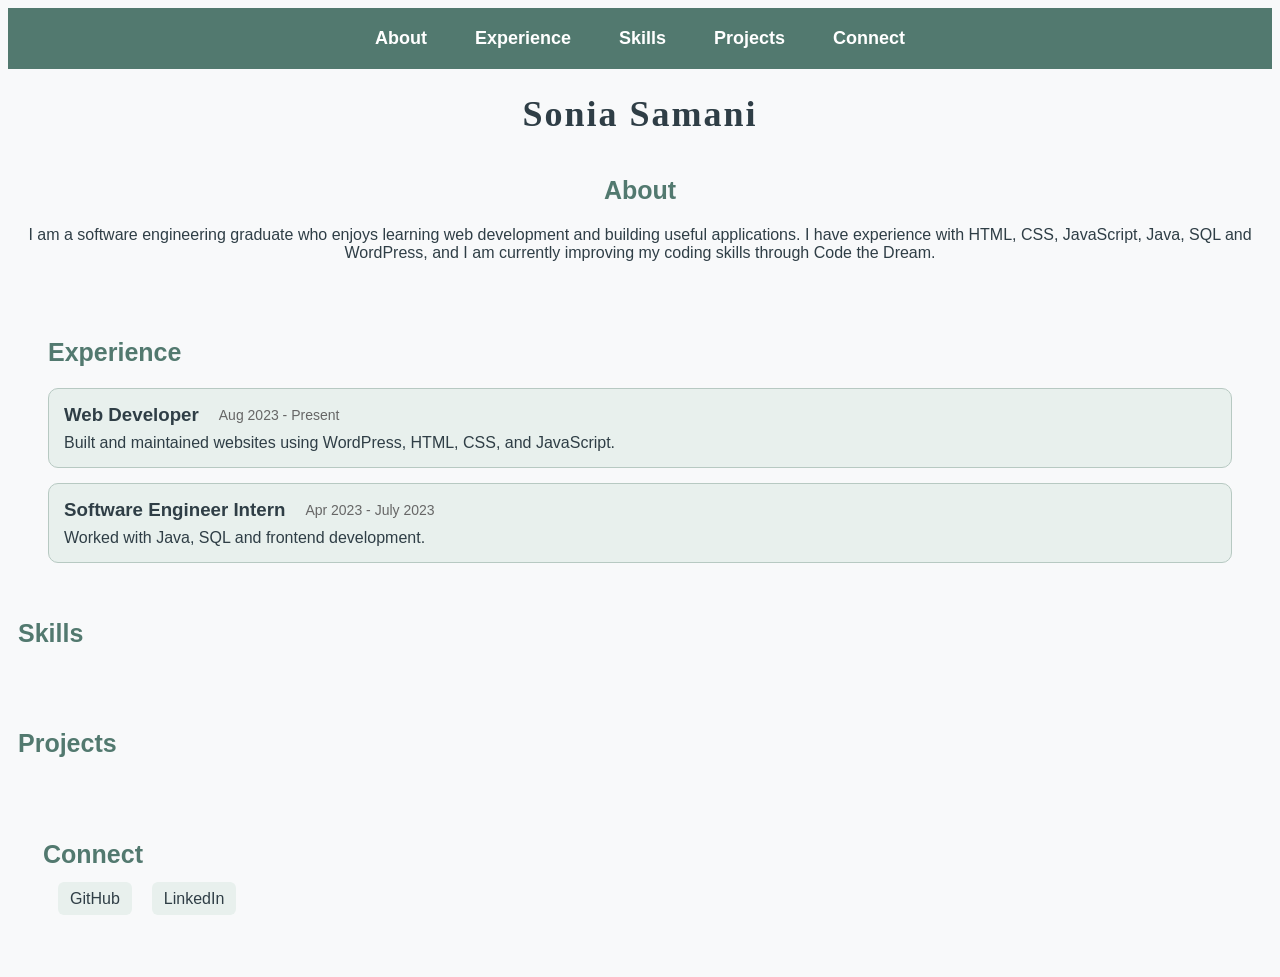
==== index.html @ a03b270a "add lesson-6 CSS and layout updates" ====
<!DOCTYPE html>
<html lang="en">
  <head>
    <title>Sonia Samani's Portfolio</title>
    <meta charset="UTF-8">
    <meta name="description" content="Sonia Samani's portfolio website">
    <meta
      name="keywords"
      content="Sonia Samani, portfolio, software engineering, web development"
    >
    <meta name="viewport" content="width=device-width, initial-scale=1.0">
    <link rel="stylesheet" href="css/index.css">
  </head>

  <body>
    <nav>
      <a href="#About">About</a>
      <a href="#Experience">Experience</a>
      <a href="#Skills">Skills</a>
      <a href="#Projects">Projects</a>
      <a href="#Connect">Connect</a>
    </nav>
    <h1>Sonia Samani</h1>

    <section id="About">
      <h2>About</h2>
      <p>
        I am a software engineering graduate who enjoys learning web development
        and building useful applications. I have experience with HTML, CSS,
        JavaScript, Java, SQL and WordPress, and I am currently improving my coding
        skills through Code the Dream.
      </p>
    </section>

    <section id="Experience">
      <h2>Experience</h2>
      <div class="experience-item">
        <div class="experience-header">
          <h3>Web Developer</h3>
          <span>Aug 2023 - Present</span>
        </div>
          <p>Built and maintained websites using WordPress, HTML, CSS, and JavaScript.</p>
      </div>
      <div class="experience-item">
        <div class="experience-header">
          <h3>Software Engineer Intern</h3>
          <span>Apr 2023 - July 2023</span>
        </div>
        <p>Worked with Java, SQL and frontend development.</p>
      </div>
    </section>

      <!-- comments:
       <ul>
        <li>HTML and CSS</li>
        <li>JavaScript</li>
        <li>Java programming</li>
        <li>WordPress development</li>
        <li>Git and GitHub</li>
      </ul> 
    -->
    

    <section id="Skills">
      <h2>Skills</h2>
    </section>

    <section id="Projects">
      <h2>Projects</h2>
      <ul></ul>
    </section>

    <section id="Connect">
      <h2>Connect</h2>
      <ul>
        <li>
          <a href="https://github.com/soniasamani">GitHub</a>
        </li>
        <li>
          <a href="https://www.linkedin.com/in/sonia-samani">LinkedIn</a>
        </li>
      </ul>
    </section>
  </body>
</html>
---- css/index.css ----
body{
  background-color:#f8f9fa;
  color: #2f3e46;
  font-family: Arial, Helvetica, sans-serif;
}
section {
    padding: 10px;
    margin-bottom: 20px;
  }
  #About {
    text-align: center;
  }
  h1 {
    font-size: 36px;
    font-weight: 700;
    color: #2f3e46;
    font-family: serif;
    text-align: center;
    letter-spacing: 2px;
    margin-bottom: 10px;
  }
  
  h2 {
    font-size: 25px;
    font-weight: 700;
    color: #52796f;
  }
 
  #Connect li {
    margin-bottom: 23px;
  }
 
  nav{
      position:sticky;
      top:0;
      background-color: #52796f;
      padding: 10px; 
      display: flex;
      gap: 20px;
      justify-content: center;
  }
  nav a {
    padding: 10px 14px;
    text-decoration: none;
    font-size: 18px;
    color: white;
    font-weight: 600;
    border-radius: 6px;
  }
  nav a:hover {
    background-color: #354f52;
  }
 
  .experience-header{
    display: flex;
    align-items: center;
    gap: 20px;
    margin-bottom: 8px;
}
.experience-item {
    background-color: #e8f0ed;
    padding: 15px;
    margin-bottom: 15px;
    border: 1px solid #b7c9c2;
    border-radius: 10px;
  }
  .experience-item h3, .experience-item p{
      margin:0;
  }
  .experience-header span {
    color: #666;
    font-size: 14px;
  }
  #Experience{
      margin: 0 30px;
  }

  #Connect ul {
    display: flex;
    list-style-type: none;
    gap: 20px;
  }

  #Connect h2 {
    margin-left: 25px;
  }

  #Connect a {
    background-color: #e8f0ed;
    color: #2f3e46;
    padding: 8px 12px;
    text-decoration: none;
    border-radius: 6px;
  }

  #Connect a:hover {
    background-color: #52796f;
    color: white;
  }
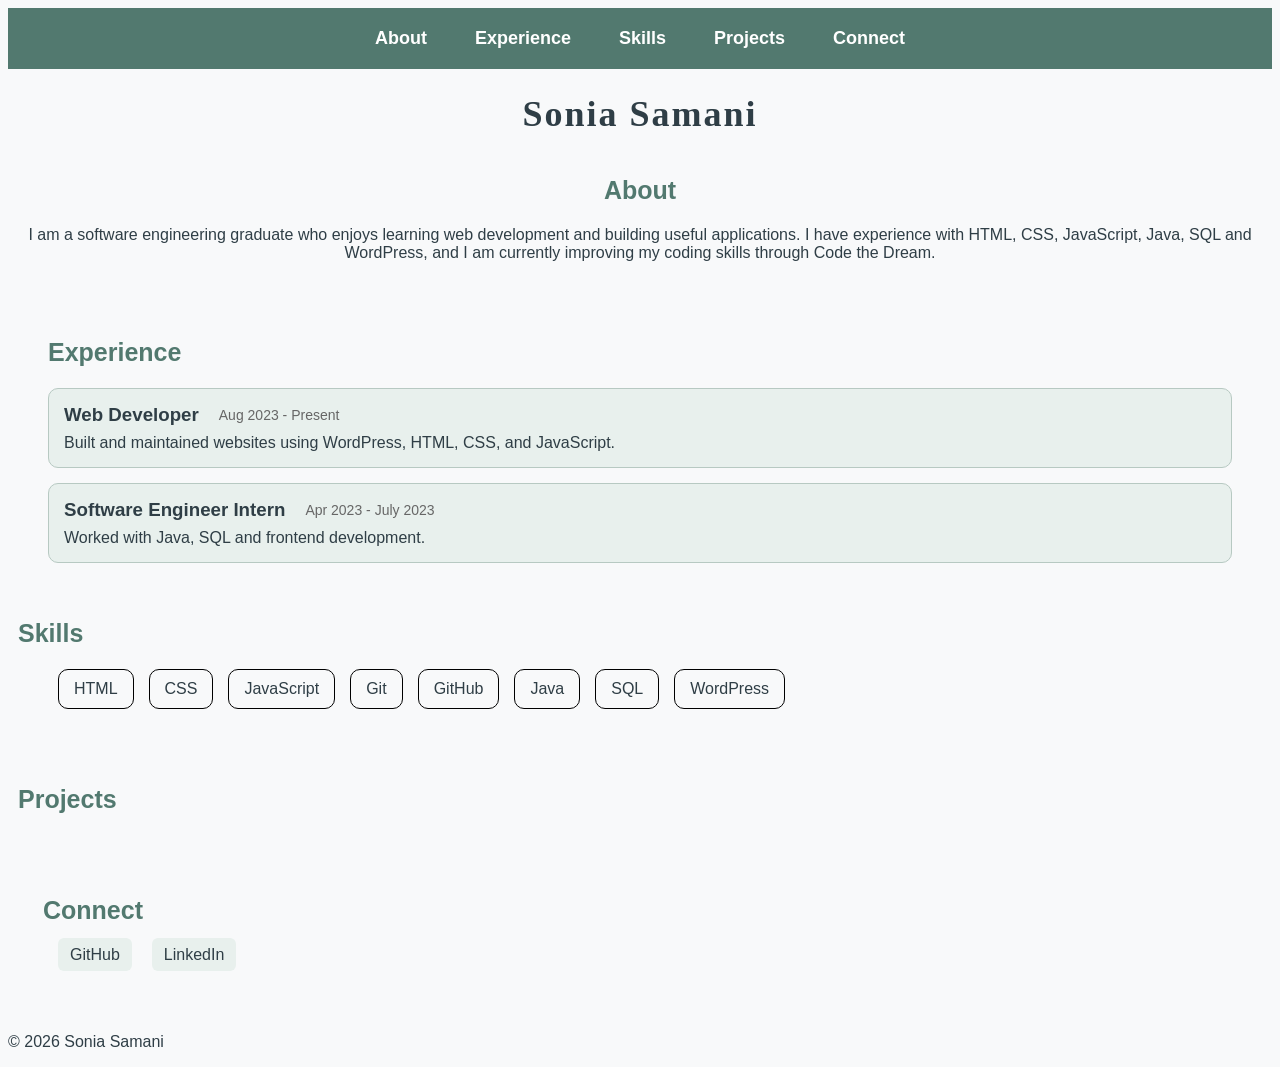
==== commit 5d422cde: "js added, created footer and skills" ====
--- a/index.html
+++ b/index.html
@@ -63,6 +63,7 @@
 
     <section id="Skills">
       <h2>Skills</h2>
+      <ul></ul>
     </section>
 
     <section id="Projects">
@@ -81,5 +82,6 @@
         </li>
       </ul>
     </section>
+    <script src="js/index.js"></script> 
   </body>
 </html>
--- a/css/index.css
+++ b/css/index.css
@@ -96,4 +96,14 @@
   #Connect a:hover {
     background-color: #52796f;
     color: white;
+  }
+  #Skills ul {
+    display: flex;
+    gap : 15px;
+    list-style: none;
+  }
+  #Skills li {
+    padding: 10px 15px;
+    border: 1px solid black;
+    border-radius: 10px;
   }
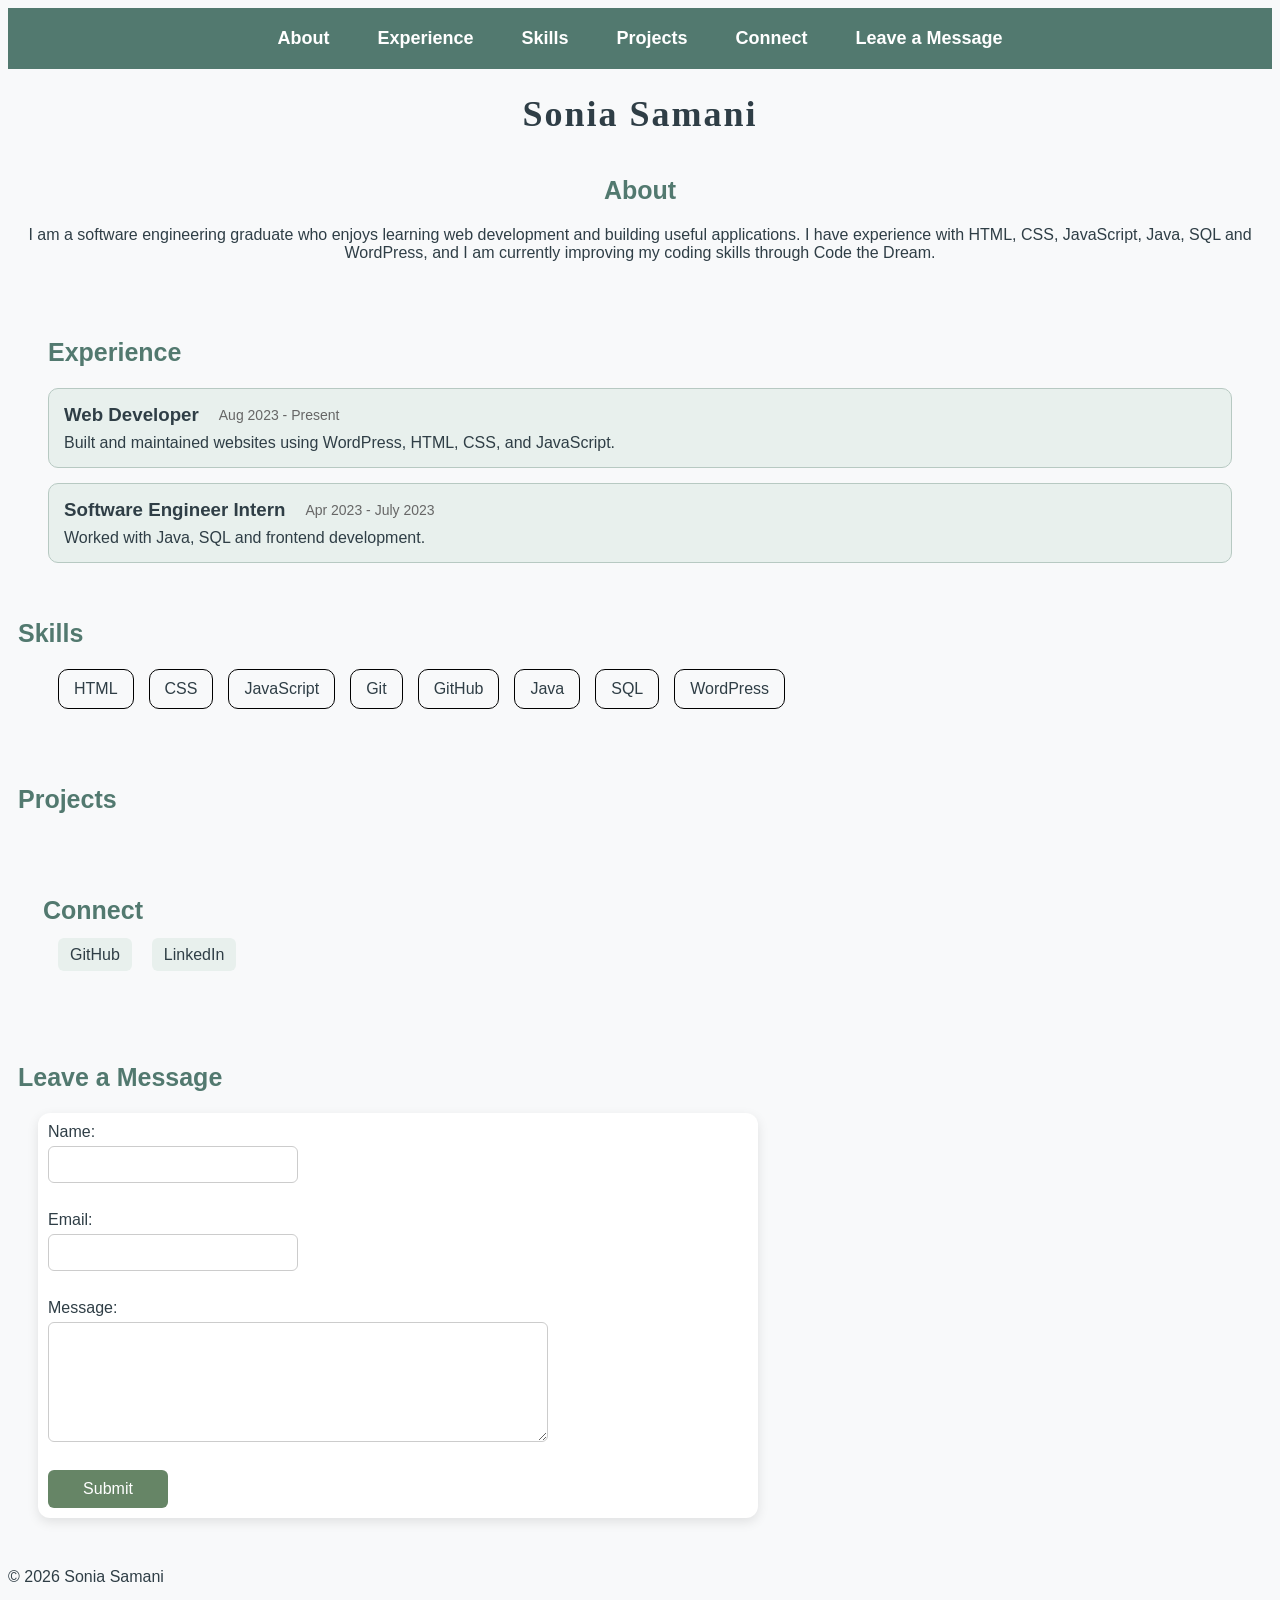
==== commit 48abef2c: "complete lesson 8 message form and functionality added" ====
--- a/index.html
+++ b/index.html
@@ -19,6 +19,7 @@
       <a href="#Skills">Skills</a>
       <a href="#Projects">Projects</a>
       <a href="#Connect">Connect</a>
+      <a href="#message">Leave a Message</a>
     </nav>
     <h1>Sonia Samani</h1>
 
@@ -82,6 +83,34 @@
         </li>
       </ul>
     </section>
+
+    <section id ="message">
+      <h2>Leave a Message</h2>
+
+      <form name="leave_message">
+        <label for="usersName">Name:</label>
+        <input id="usersName" type="text" name="usersName" required>
+
+        <br>
+
+        <label for="usersEmail">Email:</label>
+        <input id="usersEmail" type="email" name="usersEmail" required>
+
+        <br>
+
+        <label for="usersMessage">Message:</label>
+        <textarea id="usersMessage" name="usersMessage" required></textarea>
+
+        <br>
+
+        <button type="submit">Submit</button>
+      </form>
+    </section>
+    <section id="messages">
+      <h2>Messages</h2>
+      <ul></ul>
+    </section>
+
     <script src="js/index.js"></script> 
   </body>
 </html>
--- a/css/index.css
+++ b/css/index.css
@@ -106,4 +106,87 @@
     padding: 10px 15px;
     border: 1px solid black;
     border-radius: 10px;
-  }+  }
+  #message form {
+    display: flex;
+    flex-direction: column;
+    gap: 5px;
+    max-width: 700px;
+    margin: 20px;
+    padding: 10px;
+    background-color: white;
+    border-radius: 12px;
+    box-shadow: 0 4px 12px rgba(0, 0, 0, 0.1);
+   
+  }
+  #message input{
+  width: 100%;
+  max-width: 250px;
+  padding: 10px;
+  box-sizing: border-box;
+  border: 1px solid #ccc;
+  border-radius: 6px;
+}
+#message textarea {
+  width: 100%;
+  max-width: 500px;
+  padding: 10px;
+  box-sizing: border-box;
+  min-height: 120px;
+  resize: vertical;
+  border: 1px solid #ccc;
+  border-radius: 6px;
+}
+#message button {
+  width: 120px;
+  padding: 10px 16px;
+  border: none;
+  border-radius: 6px;
+  background-color: #668566;
+  color: white;
+  font-size: 16px;
+  cursor: pointer;
+}
+#message button:hover {
+  opacity: 0.85;
+}
+@media (max-width: 600px) {
+  #message input,
+  #message textarea {
+    max-width: 100%;
+    font-size: 16px;
+  }
+
+  #message button {
+    width: 100%;
+    max-width: 200px;
+    padding: 12px;
+  }
+}
+#messages {
+  display: none;
+}
+#messages li {
+  margin-bottom: 10px;
+  padding: 12px;
+  background-color: white;
+  border-radius: 8px;
+  list-style: none;
+  display: flex;
+  align-items: center;
+  gap: 10px;
+  }
+#messages li a {
+  font-weight: bold;
+  text-decoration: none;
+  margin-right: 8px;
+}
+#messages li span {
+  margin-right: 10px;
+}
+#messages li button {
+  padding: 6px 10px;
+  border: none;
+  border-radius: 5px;
+  cursor: pointer;
+}
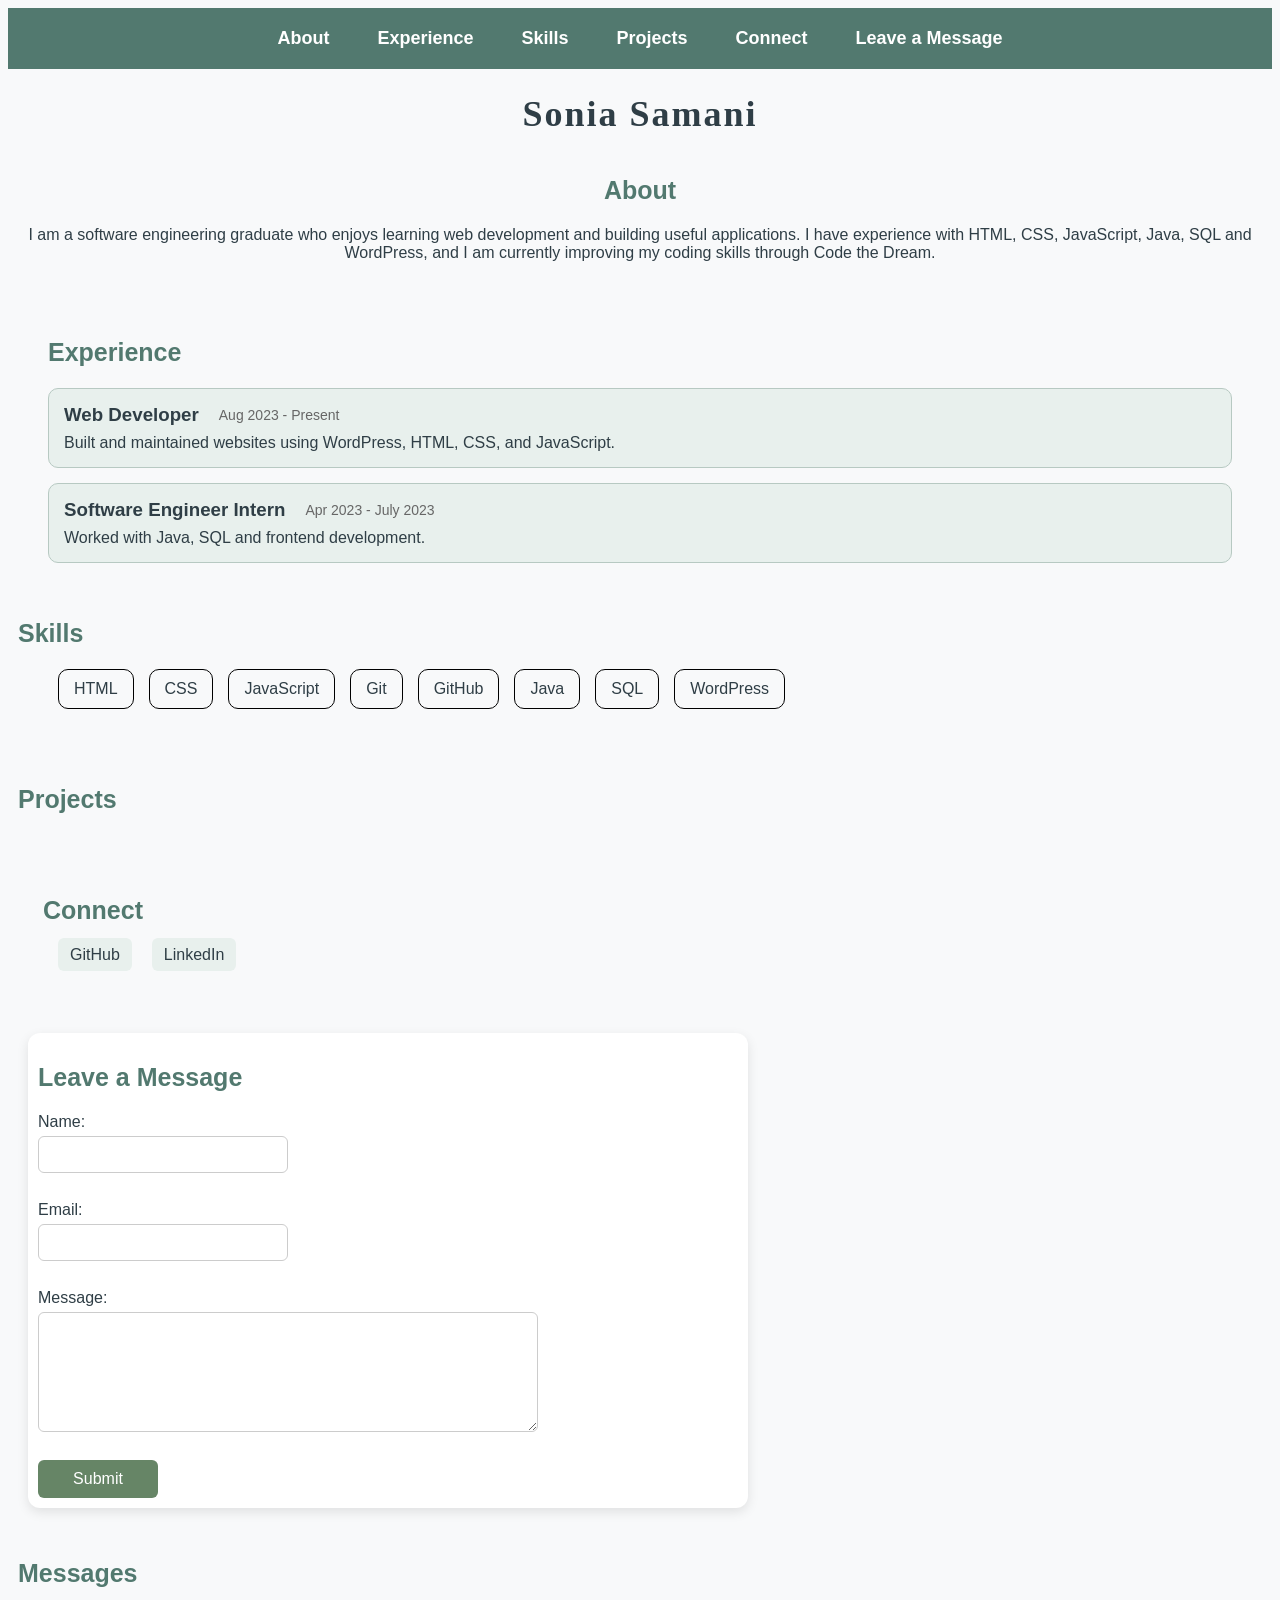
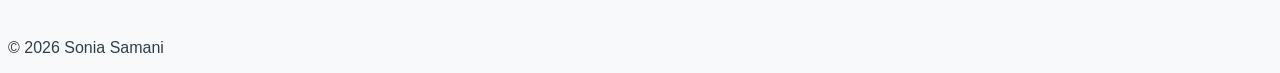
==== commit 79c795f6: "complete lesson 8 message form" ====
--- a/index.html
+++ b/index.html
@@ -19,7 +19,7 @@
       <a href="#Skills">Skills</a>
       <a href="#Projects">Projects</a>
       <a href="#Connect">Connect</a>
-      <a href="#message">Leave a Message</a>
+      <a href="#leave-message">Leave a Message</a>
     </nav>
     <h1>Sonia Samani</h1>
 
@@ -84,7 +84,7 @@
       </ul>
     </section>
 
-    <section id ="message">
+    <section id="leave-message">
       <h2>Leave a Message</h2>
 
       <form name="leave_message">
--- a/css/index.css
+++ b/css/index.css
@@ -107,19 +107,22 @@
     border: 1px solid black;
     border-radius: 10px;
   }
-  #message form {
+
+  #leave-message form {
     display: flex;
     flex-direction: column;
-    gap: 5px;
+    gap: 5px;  
+}
+  
+  #leave-message {
     max-width: 700px;
     margin: 20px;
     padding: 10px;
     background-color: white;
     border-radius: 12px;
     box-shadow: 0 4px 12px rgba(0, 0, 0, 0.1);
-   
   }
-  #message input{
+  #leave-message input{
   width: 100%;
   max-width: 250px;
   padding: 10px;
@@ -127,7 +130,7 @@
   border: 1px solid #ccc;
   border-radius: 6px;
 }
-#message textarea {
+#leave-message textarea {
   width: 100%;
   max-width: 500px;
   padding: 10px;
@@ -137,7 +140,7 @@
   border: 1px solid #ccc;
   border-radius: 6px;
 }
-#message button {
+#leave-message button {
   width: 120px;
   padding: 10px 16px;
   border: none;
@@ -147,25 +150,23 @@
   font-size: 16px;
   cursor: pointer;
 }
-#message button:hover {
+#leave-message button:hover {
   opacity: 0.85;
 }
 @media (max-width: 600px) {
-  #message input,
-  #message textarea {
+  #leave-message input,
+  #leave-message textarea {
     max-width: 100%;
     font-size: 16px;
   }
 
-  #message button {
+  #leave-message button {
     width: 100%;
     max-width: 200px;
     padding: 12px;
   }
 }
-#messages {
-  display: none;
-}
+
 #messages li {
   margin-bottom: 10px;
   padding: 12px;
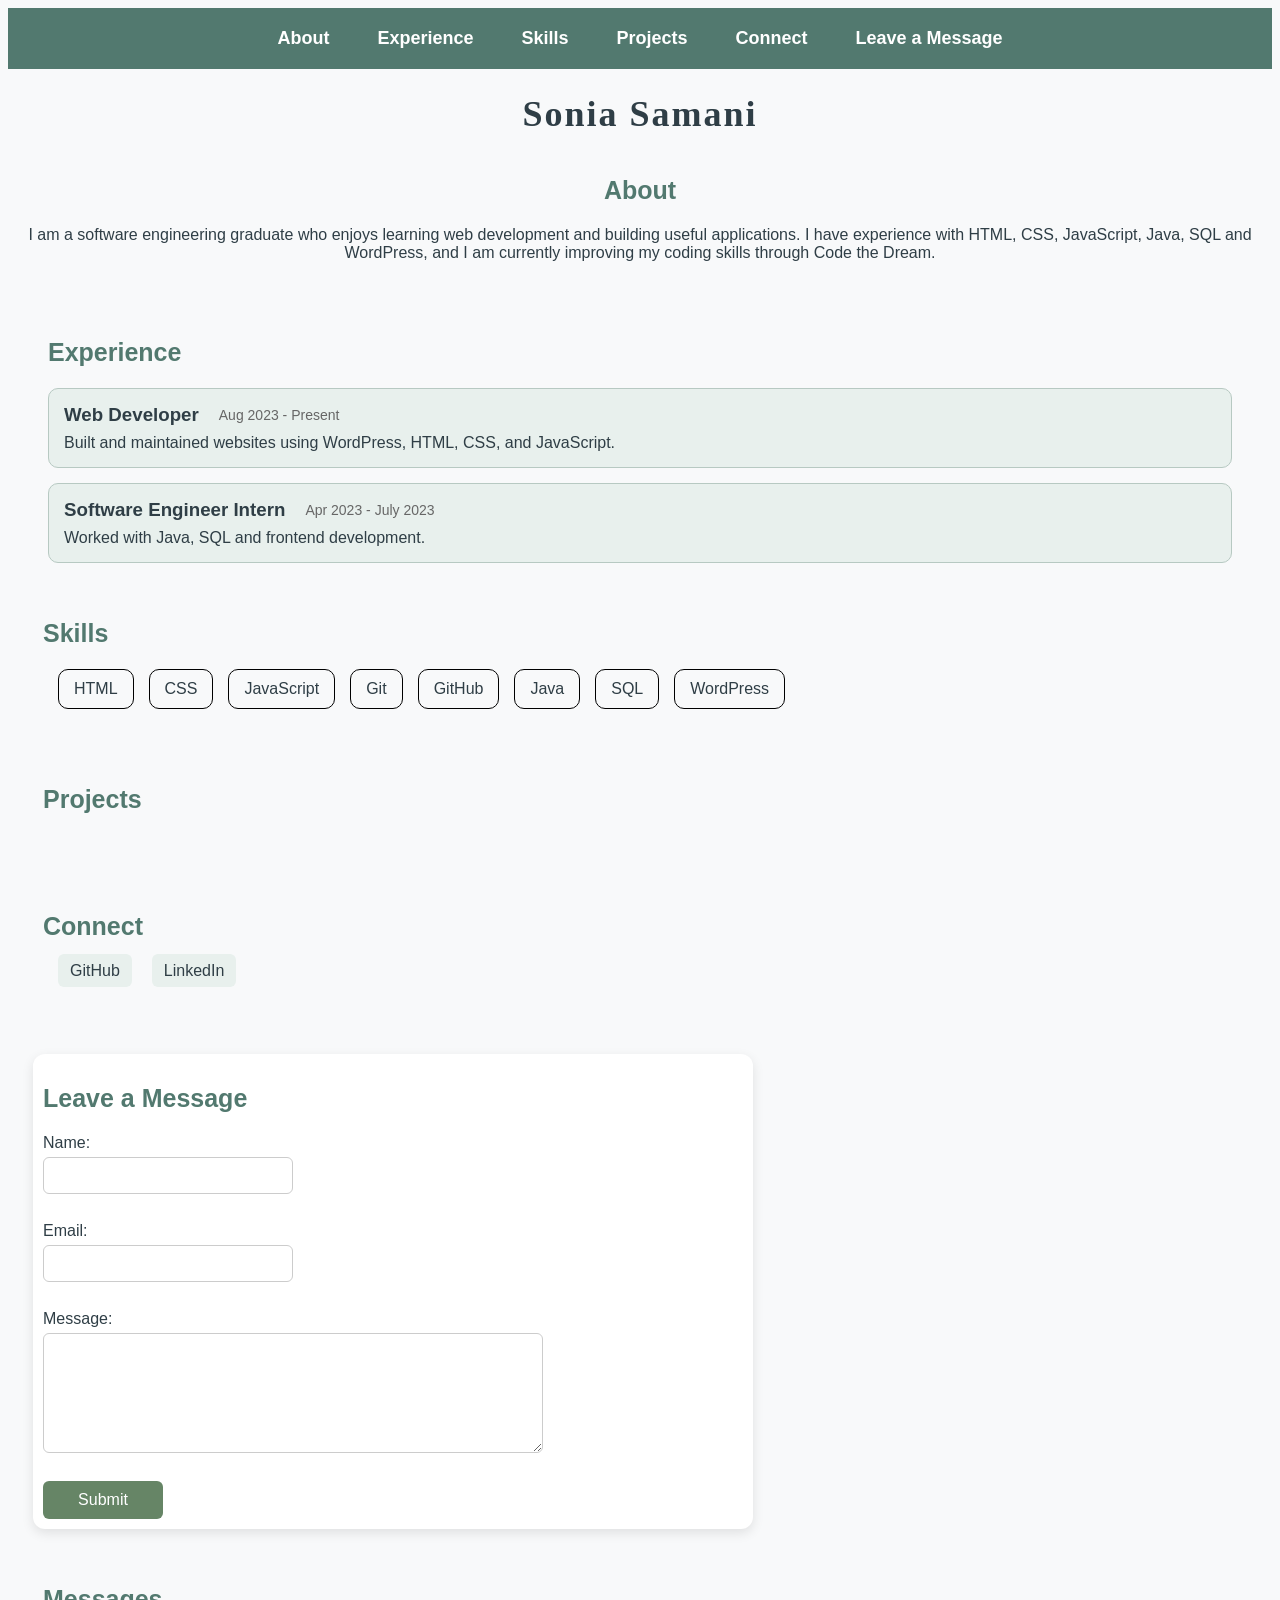
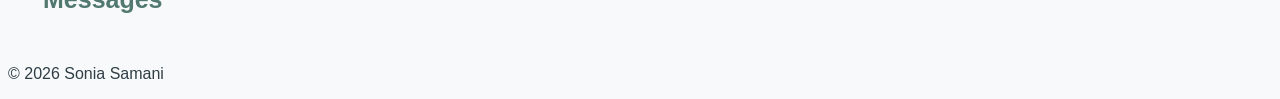
==== commit 49890d8f: "Lesson9-API fetch completed" ====
--- a/index.html
+++ b/index.html
@@ -67,7 +67,7 @@
       <ul></ul>
     </section>
 
-    <section id="Projects">
+    <section id="projects">
       <h2>Projects</h2>
       <ul></ul>
     </section>
--- a/css/index.css
+++ b/css/index.css
@@ -97,6 +97,10 @@
     background-color: #52796f;
     color: white;
   }
+
+  #Skills h2 {
+    margin-left: 25px;
+  }
   #Skills ul {
     display: flex;
     gap : 15px;
@@ -116,7 +120,7 @@
   
   #leave-message {
     max-width: 700px;
-    margin: 20px;
+    margin: 25px;
     padding: 10px;
     background-color: white;
     border-radius: 12px;
@@ -154,6 +158,13 @@
   opacity: 0.85;
 }
 @media (max-width: 600px) {
+  nav {
+    flex-wrap: wrap;
+    gap: 8px;
+  }
+  #Skills ul {
+    flex-wrap: wrap;
+  }
   #leave-message input,
   #leave-message textarea {
     max-width: 100%;
@@ -165,6 +176,14 @@
     max-width: 200px;
     padding: 12px;
   }
+
+  #projects ul {
+    flex-direction: column;
+  }
+}
+
+#messages h2 {
+  margin-left: 25px;
 }
 
 #messages li {
@@ -190,4 +209,29 @@
   border: none;
   border-radius: 5px;
   cursor: pointer;
+}
+
+#projects h2 {
+  margin-left: 25px;
+}
+
+#projects ul {
+  display: flex;
+  list-style: none;
+  gap : 15px;
+  flex-wrap: wrap;
+}
+#projects li {
+  border: 1px solid #b7c9c2;
+  background-color: #e8f0ed;
+  padding: 10px 15px;
+  border-radius: 8px; 
+}
+#projects a {
+  color: #2f3e46;
+  text-decoration: none;
+  font-weight: 600;
+}
+#projects a:hover {
+  color: #52796f;
 }
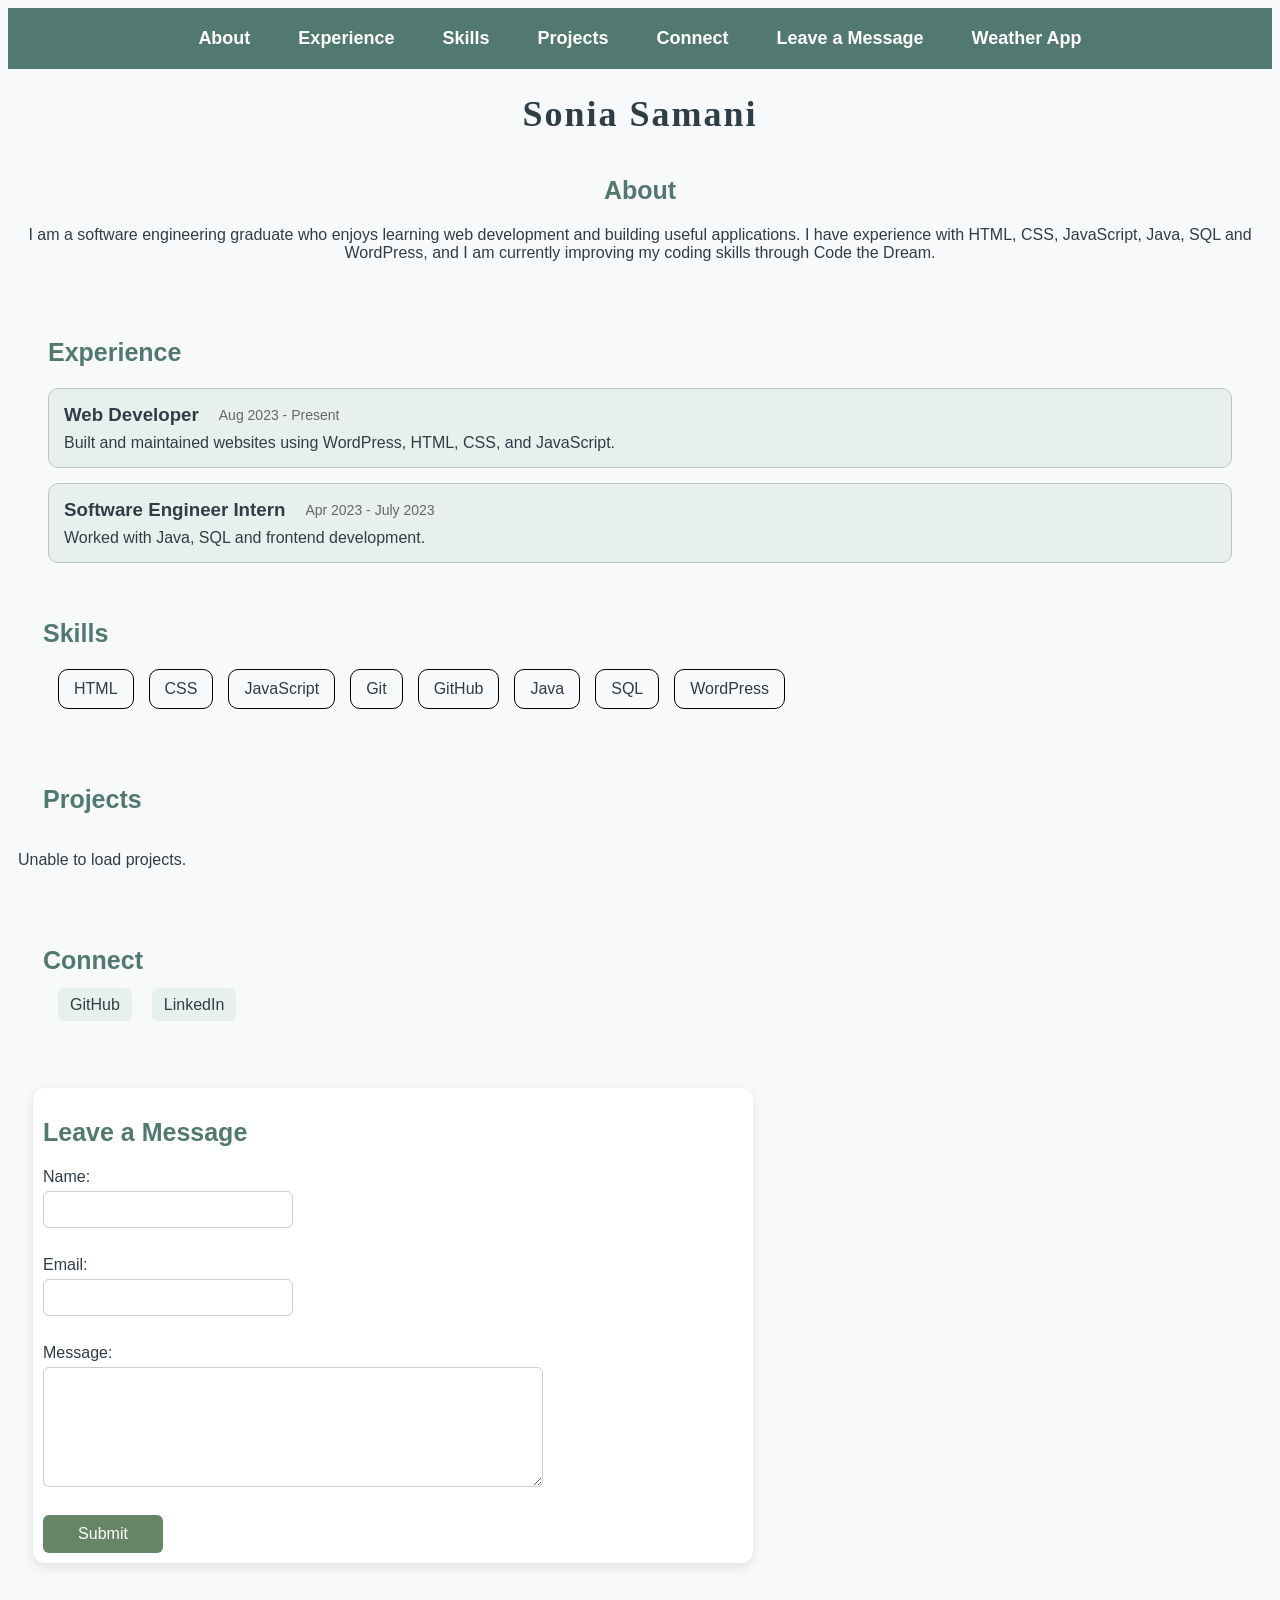
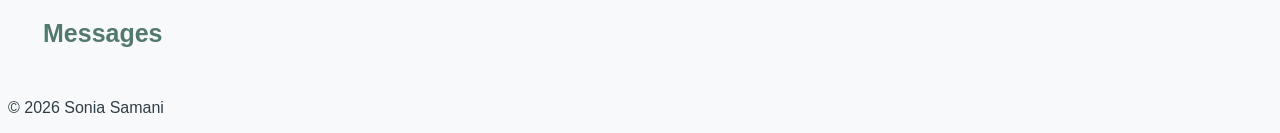
==== commit 7c2b9b9e: "Add Lesson 10 weather API app" ====
--- a/index.html
+++ b/index.html
@@ -20,6 +20,7 @@
       <a href="#Projects">Projects</a>
       <a href="#Connect">Connect</a>
       <a href="#leave-message">Leave a Message</a>
+      <a href="weather.html">Weather App</a>
     </nav>
     <h1>Sonia Samani</h1>
 
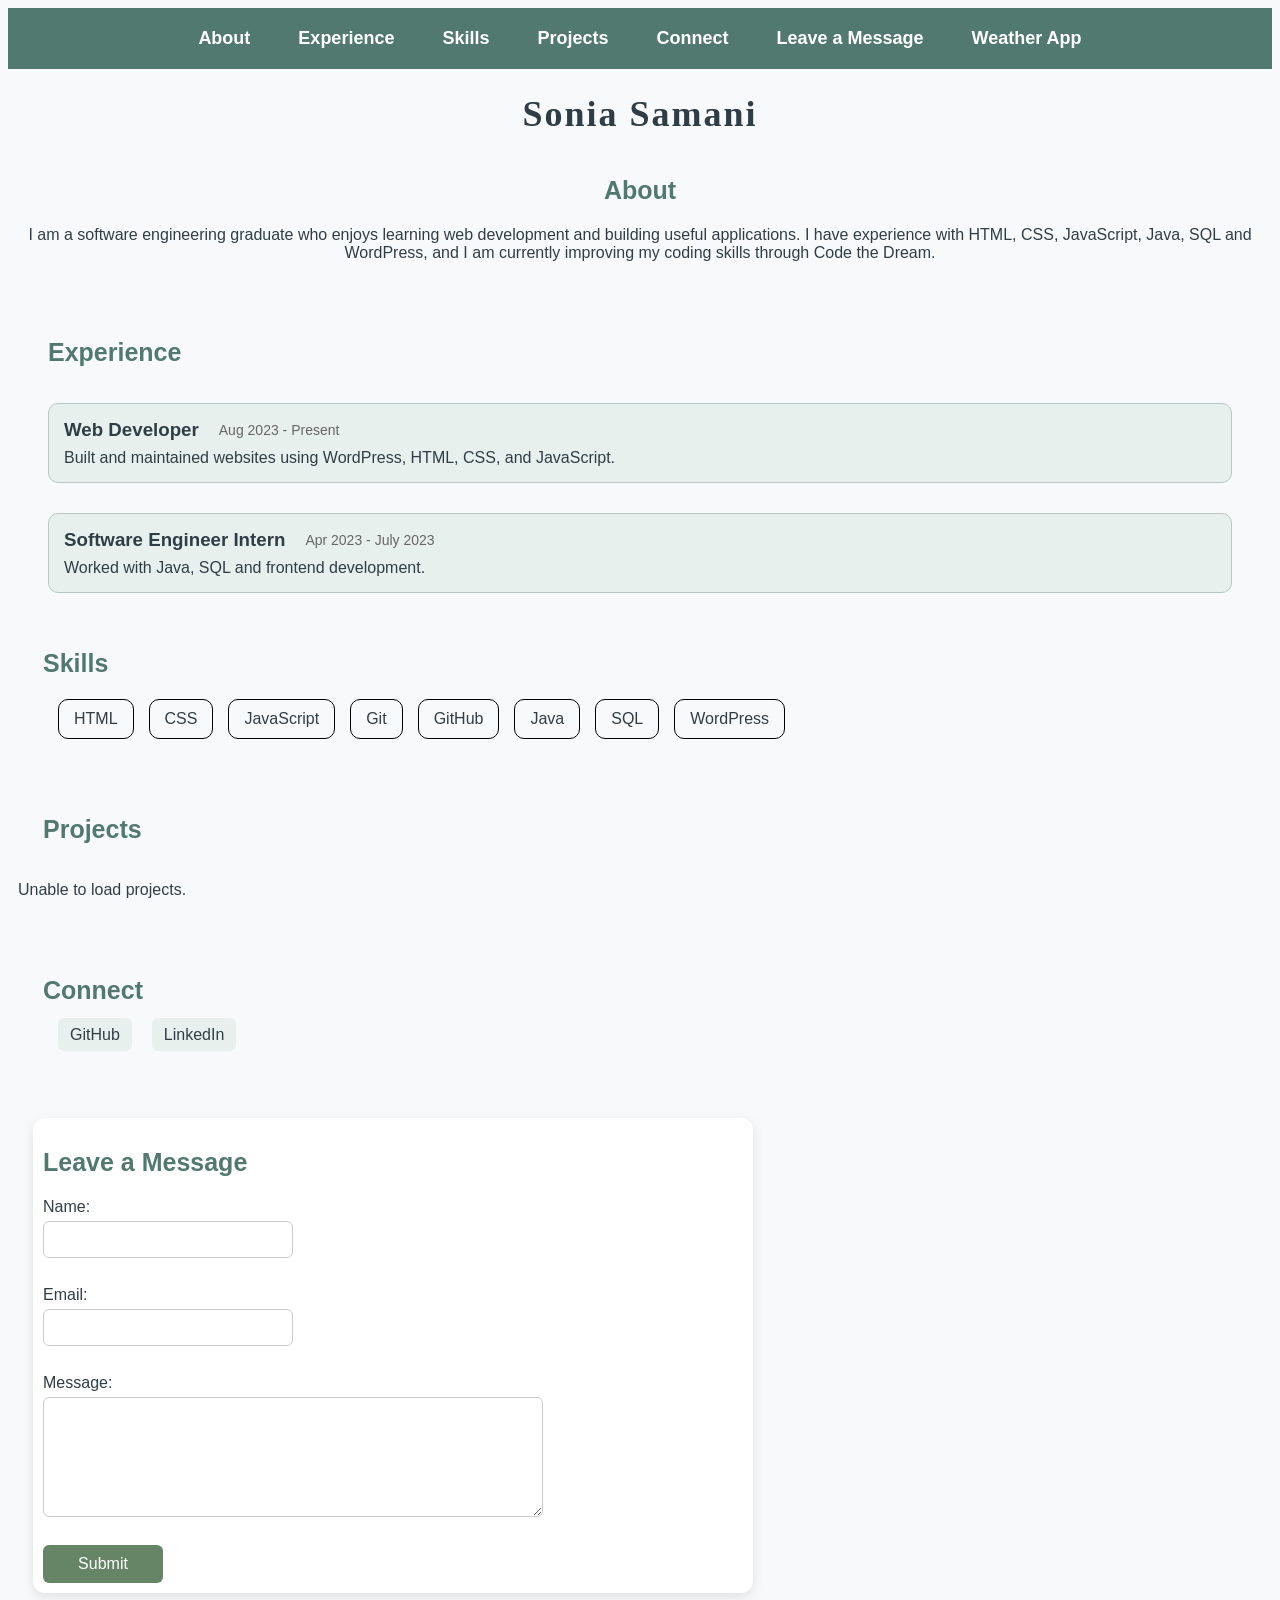
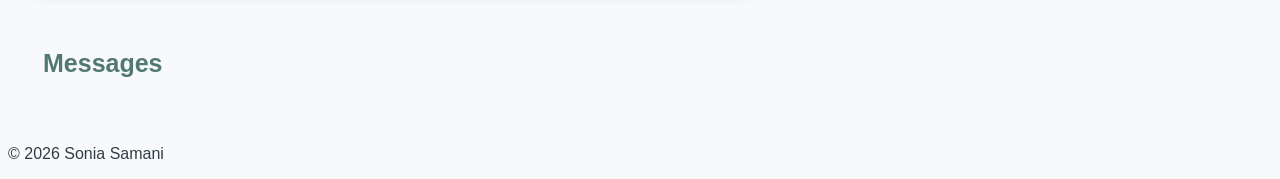
==== commit d6203070: "Finalize portfolio and Open API project" ====
--- a/index.html
+++ b/index.html
@@ -17,7 +17,7 @@
       <a href="#About">About</a>
       <a href="#Experience">Experience</a>
       <a href="#Skills">Skills</a>
-      <a href="#Projects">Projects</a>
+      <a href="#projects">Projects</a>
       <a href="#Connect">Connect</a>
       <a href="#leave-message">Leave a Message</a>
       <a href="weather.html">Weather App</a>
@@ -51,18 +51,7 @@
         <p>Worked with Java, SQL and frontend development.</p>
       </div>
     </section>
-
-      <!-- comments:
-       <ul>
-        <li>HTML and CSS</li>
-        <li>JavaScript</li>
-        <li>Java programming</li>
-        <li>WordPress development</li>
-        <li>Git and GitHub</li>
-      </ul> 
-    -->
     
-
     <section id="Skills">
       <h2>Skills</h2>
       <ul></ul>
--- a/css/index.css
+++ b/css/index.css
@@ -1,3 +1,4 @@
+/* General Styles */
 body{
   background-color:#f8f9fa;
   color: #2f3e46;
@@ -29,7 +30,7 @@
   #Connect li {
     margin-bottom: 23px;
   }
- 
+ /* Navigation */
   nav{
       position:sticky;
       top:0;
@@ -50,7 +51,8 @@
   nav a:hover {
     background-color: #354f52;
   }
- 
+
+ /* Experience Section */
   .experience-header{
     display: flex;
     align-items: center;
@@ -72,9 +74,13 @@
     font-size: 14px;
   }
   #Experience{
-      margin: 0 30px;
-  }
-
+    margin: 0 30px;
+    display: flex;
+    flex-direction: column;
+    gap: 15px;
+  }
+
+  /* Connect Section */
   #Connect ul {
     display: flex;
     list-style-type: none;
@@ -98,6 +104,7 @@
     color: white;
   }
 
+  /* Skills Section */
   #Skills h2 {
     margin-left: 25px;
   }
@@ -112,6 +119,7 @@
     border-radius: 10px;
   }
 
+  /* Leave a Message Section */
   #leave-message form {
     display: flex;
     flex-direction: column;
@@ -157,6 +165,8 @@
 #leave-message button:hover {
   opacity: 0.85;
 }
+
+/* Responsive Styles */
 @media (max-width: 600px) {
   nav {
     flex-wrap: wrap;
@@ -182,6 +192,7 @@
   }
 }
 
+/* Messages Section */
 #messages h2 {
   margin-left: 25px;
 }
@@ -215,6 +226,7 @@
   margin-left: 25px;
 }
 
+/* Projects Section */
 #projects ul {
   display: flex;
   list-style: none;
@@ -234,4 +246,11 @@
 }
 #projects a:hover {
   color: #52796f;
+}
+
+#messages ul {
+  display: flex;
+  flex-direction: column;
+  gap: 10px;
+  padding-left: 0;
 }
